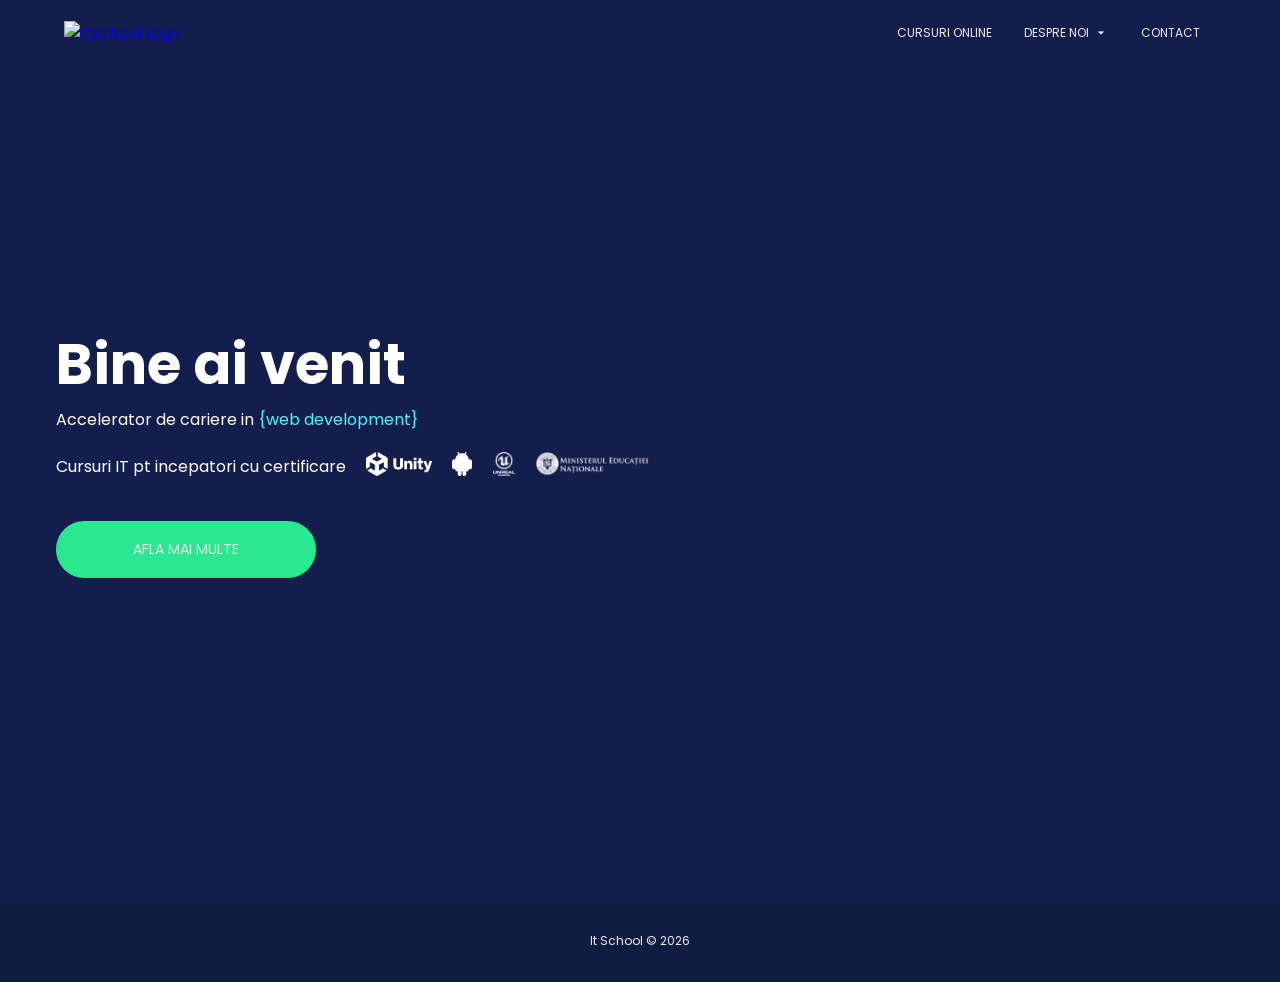
==== index.html @ 47c82e14 "Rename Index.html to index.html" ====
<!DOCTYPE html>
<html lang="en">
<head>
    <meta charset="UTF-8">
    <meta name="viewport" content="width=device-width, initial-scale=1.0">
    <title>Clona It School</title>
    <meta name="description" content="O replica a site-ului itschool.ro"/>
    <!-- includem fonturile -->
  <link rel="preconnect" href="https://fonts.googleapis.com">
<link rel="preconnect" href="https://fonts.gstatic.com" crossorigin>
<link href="https://fonts.googleapis.com/css2?family=Open+Sans:ital,wght@0,300..800;1,300..800&family=Poppins:ital,wght@0,100;0,200;0,300;0,400;0,500;0,600;0,700;0,800;0,900;1,100;1,200;1,300;1,400;1,500;1,600;1,700;1,800;1,900&display=swap" rel="stylesheet">
<!-- includem iconitele -->
 <!-- includem iconitele o singura data, corect, pentru toate variantele -->
 <link rel="stylesheet" href="https://fonts.googleapis.com/css2?family=Material+Symbols+Outlined:opsz,wght,FILL,GRAD@20..48,100..700,0..1,-50..200" />
 <!-- includem css-urile noastre -->
  <link rel="stylesheet" href="CSS/Home.css"/>
</head>
<body>
    <nav>
        <a href="Index.html" class="logo-link">
        <img src="https://itschool.ro/images/logo-itschool-dark.svg" alt="itschool logo"/>   
        </a>
        <div class="menu-icon-container">
        <span class="material-symbols-outlined menu icon">
            menu
        </span>
        <input type="checkbox"/>
        <ul class="nav-links">
            <li class="menu-header-title">Meniu</li>

            <li>
                <a href="Pagini/Cursuri.html">Cursuri Online</a>
            </li>
            <li class="about-us">
                <input type="checkbox" id="sub-menu-checkbox" class="sub-menu-cb">
                <label for="sub-menu-checkbox" class="about-link-mobile">
                    Despre noi
                    <span class="material-symbols-outlined arrow-down-icon">arrow_drop_down</span>
                </label> 
                <a href="Pagini/Despre noi.html" class="about-link-desktop">
                    Despre noi
                    <span class="material-symbols-outlined arrow-down-icon">arrow_drop_down</span>
                </a> 
                
                <!-- Submeniul poziționat corect în interior -->
                <div class="submenu">
                    <label for="sub-menu-checkbox" class="back-btn">
                        <span class="material-symbols-outlined">arrow_back</span> Inapoi
                    </label>
                    <span class="submenu-title">Despre noi</span>
                    <a href="Index.html">It School</a>
                    <a href="Pagini/Despre noi.html">Certificari</a>
                </div>
            </li>
            <li>
                <a href="Pagini/Contact.html">Contact</a>
            </li>
        </ul>
    </div>
    </nav>
   <section class="welcome">
        <div class="container">
         <h1>Bine ai venit</h1>
         <p>Accelerator de cariere in <span>{<span>web development</span>}</span></p>
         <p>
            Cursuri IT pt incepatori cu certificare
            <img src="Imagini/Unity.png" alt="Unity" />
            <img src="Imagini/Android.svg.webp" alt="Android" />
            <img src="Imagini/Unreal Engine.png" alt="Unreal Engine" />
            <img src="Imagini/Ministerul Educatiei.png" alt="Ministerul educatiei" />
         </p>
         <a href="Pagini/Cursuri.html">Afla mai multe</a>
        </div>
    </section>
    <footer>
        <div class="container">
            <p> It School © 2026</p>
        </div>
    </footer>
    <script>
    const menuCheckbox = document.querySelector('nav input[type="checkbox"]');
    const subMenuCheckbox = document.getElementById('sub-menu-checkbox');
    const submenuElement = document.querySelector('nav .submenu');
    
    if (menuCheckbox && subMenuCheckbox) {
        menuCheckbox.addEventListener('change', function() {
            if (!this.checked) {
                // Când închidem meniul principal, debifăm sub-meniul și resetăm poziția
                subMenuCheckbox.checked = false;
                if (submenuElement) {
                    submenuElement.style.transform = 'translateX(100%)';
                }
            }
        });
    }

    // Asigurăm tranziția curată și la apăsarea butonului "Inapoi" sau a checkbox-ului de sub-meniu
    if (subMenuCheckbox && submenuElement) {
        subMenuCheckbox.addEventListener('change', function() {
            if (this.checked) {
                submenuElement.style.transform = 'translateX(-100%)';
            } else {
                submenuElement.style.transform = 'translateX(100%)';
            }
        });
    }
</script>
</body>
</html>
---- CSS/Home.css ----
/* adaugam variabilele */
:root {
    --text-primary: #101d42;
    --text-secondary: #4cf5fb;
    --text-dark: #2b2922;
    --text-light: #eaeaea;
    --text-white: #ffffff;
    --text-turquoise: #4cf5fb;

    --bg-primary: #141e4c;
    --bg-secondary: #dfedf5;
    --bg-dark: #101d42;
    --bg-light: #eaeaea;

    --fs-large: 1rem;
    --fs-medium: 0.875rem;
    --fs-small: 0.75rem;

    --spacing-xl: 2.625rem;
    --spacing-large: 1.75rem;
    --spacing-medium: 1rem;
    --spacing-small: 0.5rem;
    --spacing-tiny: 0.25rem;

    --button-color: #2ae88f;
    --button-hover-color: #1409da;
}

/* resetam proprietatiile default */
* {
    box-sizing: border-box;
}

body, h1, h2, h3, p {
   margin: 0;
   padding: 0;
}

ul {
    list-style-type: none;
    margin: 0;
    padding: 0;
}

a {
    display: block;
    text-decoration: none;
}

/* adaugam proprietati de font */
body {
    font-family: "Poppins", sans-serif;
}

h1 { font-size: 3.5rem; color: var(--text-light); }
h2 { font-size: 1.75rem; color: var(--text-primary); }
h3 { font-size: 1.5rem; color: var(--text-secondary); }
p { font-size: var(--fs-medium); color: var(--text-dark); }

/* clase reutilizabile */
.container {
    max-width: 1200px;
    min-width: 320px;
    margin: auto;
    padding: var(--spacing-medium);
}

/* layout */
body {
    display: flex;
    flex-direction: column;
    min-height: 100vh;
}

/* sitlizarea nav-ului */
nav {
    position: fixed;
    top: 0;
    width: 100%;
    background-color: var(--bg-primary);
    z-index: 2;
    display: flex;
    justify-content: space-between;
    align-items: center;
    padding: var(--spacing-medium) 5%;
}

nav .logo-link {
    padding: 0;
}

nav img {
    width: auto;
    height: 50px;
}

/* Ascundem elementele exclusive de mobil pe PC */
nav .menu.icon,
nav input[type="checkbox"],
nav .sub-menu-cb,
nav .about-link-mobile,
nav .back-btn,
nav .menu-header-title,
nav .submenu-title {
    display: none;
}

nav .menu-icon-container {
    display: flex;
    align-items: center;
}

/* -------------------------------------------- */
/*            STILIZARE PENTRU DESKTOP          */
/* -------------------------------------------- */
nav ul {
    display: flex;
}

nav li {
    position: relative;
}

nav ul a {
    font-size: var(--fs-small);
    text-transform: uppercase;
    color: var(--text-light);
    padding: var(--spacing-small) var(--spacing-medium);
    display: flex;
    align-items: center;
    gap: var(--spacing-tiny);
    transition: all 0.3s ease-in-out;
    border-radius: 20px;
}

nav ul a:hover {
    color: var(--text-turquoise);
    background-color: var(--button-hover-color);
}

nav .arrow-down-icon {
    font-size: var(--fs-large);
    display: inline-block;
}

/* Sub-meniul pe PC - setat strict pentru desktop */
nav li.about-us .submenu {
    display: none;
    position: absolute;
    top: 100%; 
    left: 50%;
    transform: translateX(-50%);
    background-color: var(--bg-primary);
    min-width: 130px;
    padding: var(--spacing-small) 0;
    flex-direction: column;
    border-radius: 15px;
    box-shadow: 0 8px 16px rgba(0, 0, 0, 0.3);
}

nav li.about-us .submenu a {
    justify-content: center;
}

nav li.about-us:hover .submenu {
    display: flex;
}

/* -------------------------------------------- */
/*             STILIZARE PENTRU MOBIL           */
/* -------------------------------------------- */
@media (max-width: 768px) {
    nav img {
        height: 40px;
    }

    nav a {
        border-radius: 0;
    }

    nav a:hover {
        background-color: transparent;
        color: var(--text-white);
    }

    nav ul {
        display: none;
    }

    nav .menu.icon {
        display: block;
        color: #ffffff;
    }

    nav .arrow-down-icon {
        display: none;
    }

    nav .menu-icon-container {
        position: relative;
    }

    nav .menu-icon-container > input[type="checkbox"] {
        display: block;
        position: absolute;
        top: 0;
        left: 0;
        height: 100%;
        width: 100%;
        opacity: 0;
        margin: 0;
        cursor: pointer;
        z-index: 3;
    }

    nav .sub-menu-cb {
        display: none !important;
    }

    /* Meniul principal pe mobil: ocupă 50% din ecran în dreapta */
    nav ul {
        display: flex;
        flex-direction: column;
        width: 50%;
        position: fixed;
        top: calc(40px + 2 * var(--spacing-medium));
        right: 0;
        left: auto;
        bottom: 0;
        background-color: var(--bg-primary);
        padding: var(--spacing-medium) 0;
        overflow-x: hidden;
        transform: translateX(100%);
        opacity: 0;
        visibility: hidden;
        transition: transform 0.4s ease-in-out, opacity 0.4s ease-in-out, visibility 0.4s ease-in-out;
    }

    nav input[type="checkbox"]:checked ~ ul {
        transform: translateX(0);
        opacity: 1;
        visibility: visible;
    }

    nav ul li {
        width: 100%;
        text-align: center;
        position: static;
    }

    nav ul a {
        display: inline-block;
        justify-content: center;
        text-align: center;
        width: 85%; 
        margin: 0 auto; 
        padding: var(--spacing-small);
        border-radius: 20px;
        transition: all 0.3s ease-in-out;
    }

    nav ul a:hover {
        background-color: var(--button-hover-color);
        color: var(--text-turquoise);
    }

    nav .about-link-desktop {
        display: none;
    }

    nav .about-link-mobile {
        display: flex;
        justify-content: center;
        align-items: center;
        width: 85%;
        margin: 0 auto;
        padding: var(--spacing-small);
        font-size: var(--fs-small);
        text-transform: uppercase;
        color: var(--text-light);
        cursor: pointer;
        border-radius: 20px;
        transition: all 0.3s ease-in-out;
    }

    nav .about-link-mobile:hover {
        background-color: var(--button-hover-color);
        color: var(--text-turquoise);
    }

    nav input[type="checkbox"]:checked ~ ul .menu-header-title {
        display: block;
        text-align: center;
        font-size: var(--fs-medium);
        text-transform: uppercase;
        color: var(--text-turquoise);
        letter-spacing: 1px;
        padding: var(--spacing-small) 0;
        margin-bottom: var(--spacing-small);
        border-bottom: 1px solid rgba(255, 255, 255, 0.1);
        width: 85%;
        margin-left: auto;
        margin-right: auto;
    }

    nav .submenu-title {
        display: block;
        text-align: center;
        font-size: var(--fs-medium);
        text-transform: uppercase;
        color: var(--text-turquoise);
        padding: var(--spacing-small) 0;
        margin-bottom: var(--spacing-small);
        border-bottom: 1px solid rgba(255, 255, 255, 0.1);
        width: 85%;
        margin-left: auto;
        margin-right: auto;
        letter-spacing: 1px;
    }

    /* Sub-meniul pe mobil: izolat și controlat prin checkbox */
    nav li.about-us .submenu {
        display: flex;
        position: absolute;
        top: 0;
        left: 0;
        width: 100%;
        height: 100%;
        padding-top: var(--spacing-medium);
        background-color: var(--bg-primary); 
        flex-direction: column;
        box-shadow: none;
        border-radius: 0;
        transition: transform 0.3s ease-in-out;
        z-index: 10;
        align-items: center;
        overflow-x: hidden;
        transform: translateX(100%); 
    }

    nav .sub-menu-cb:checked ~ .submenu {
        transform: translateX(0) !important;
    }

    nav li.about-us .submenu a {
        display: inline-block;
        justify-content: center;
        text-align: center;
        font-size: 0.8rem;
        color: var(--text-light);
        width: 85%;
        margin: 0 auto;
        padding: var(--spacing-small);
        border-radius: 20px;
        transition: all 0.3s ease-in-out;
    }

    nav li.about-us .submenu a:hover {
        background-color: var(--button-hover-color);
        color: var(--text-turquoise);
    }

    nav .back-btn {
        display: flex;
        align-items: center;
        justify-content: center;
        gap: var(--spacing-small);
        color: var(--button-color);
        font-size: var(--fs-small);
        text-transform: uppercase;
        cursor: pointer;
        padding: var(--spacing-small);
        width: 85%;
        margin: 0 auto;
        margin-bottom: var(--spacing-small);
        border: none !important;
        border-radius: 35px;
        transition: all 0.3s ease-in-out;
    }

    nav .back-btn:hover {
        background-color: var(--button-hover-color);
        color: var(--text-turquoise);
    }
}

/* -------------------------------------------- */
/*             SECTIUNEA "BINE ATI VENIT"       */
/* -------------------------------------------- */
.welcome {
    height: 100vh;
    width: 100%;
    background-color: var(--bg-primary);
    display: flex;
    justify-content: center;
    align-items: center;
}

.welcome h1, .welcome p {
    color: var(--text-white);
}

.welcome p {
    font-size: var(--fs-large);
    margin-bottom: var(--spacing-medium);
}

.welcome p:last-of-type {
    margin-bottom: var(--spacing-xl);
}

.welcome p span {
    color: var(--text-secondary);
}

.welcome img {
    height: 24px;
    width: auto;
    margin-left: var(--spacing-medium);
    position: relative;
    top: var(--spacing-tiny);
    filter: brightness(0) invert(1); 
}

.welcome .container {
    display: flex;
    flex-direction: column;
    flex-grow: 1;
}

.welcome a {
    color: var(--text-light);
    background-color: var(--button-color);
    font-size: var(--fs-medium);
    text-transform: uppercase;
    text-align: center;
    padding: var(--spacing-medium);
    border: 2px solid var(--button-color);
    border-radius: 30px;
    width: 260px;
    transition: all 0.3s ease-in-out;
}

.welcome a:hover {
    background-color: var(--button-hover-color);
    border-color: var(--button-hover-color);
    color: var(--text-turquoise);
    cursor: pointer;
}

/* -------------------------------------------- */
/*   ADAPTĂRI EXCLUSIVE PENTRU MOBIL            */
/* -------------------------------------------- */
@media (max-width: 768px) {
    .welcome h1 {
        margin-bottom: var(--spacing-tiny);
    }

    .welcome p:first-of-type {
        margin-bottom: var(--spacing-small);
        margin-top: var(--spacing-small);
        max-width: 90%;
        margin-left: 8px;
    }

    .welcome p:has(img) {
        display: flex;
        flex-direction: row;
        justify-content: center;
        align-items: center;
        flex-wrap: wrap;
        gap: var(--spacing-small); 
        margin-top: 0; 
        margin-bottom: var(--spacing-medium); 
        width: 100%;
    }

    .welcome img {
        display: inline-block;
        margin-left: 0 !important;
        margin-right: 0 !important;
        top: 0;
        height: 36px;
        width: auto;
    }
}

/* -------------------------------------------- */
/*                    FOOTER                    */
/* -------------------------------------------- */
footer {
    background-color: var(--bg-dark);
}

footer p {
    font-size: var(--fs-small);
    text-align: center;
    color: var(--text-light);
    padding: var(--spacing-medium) 0;
}
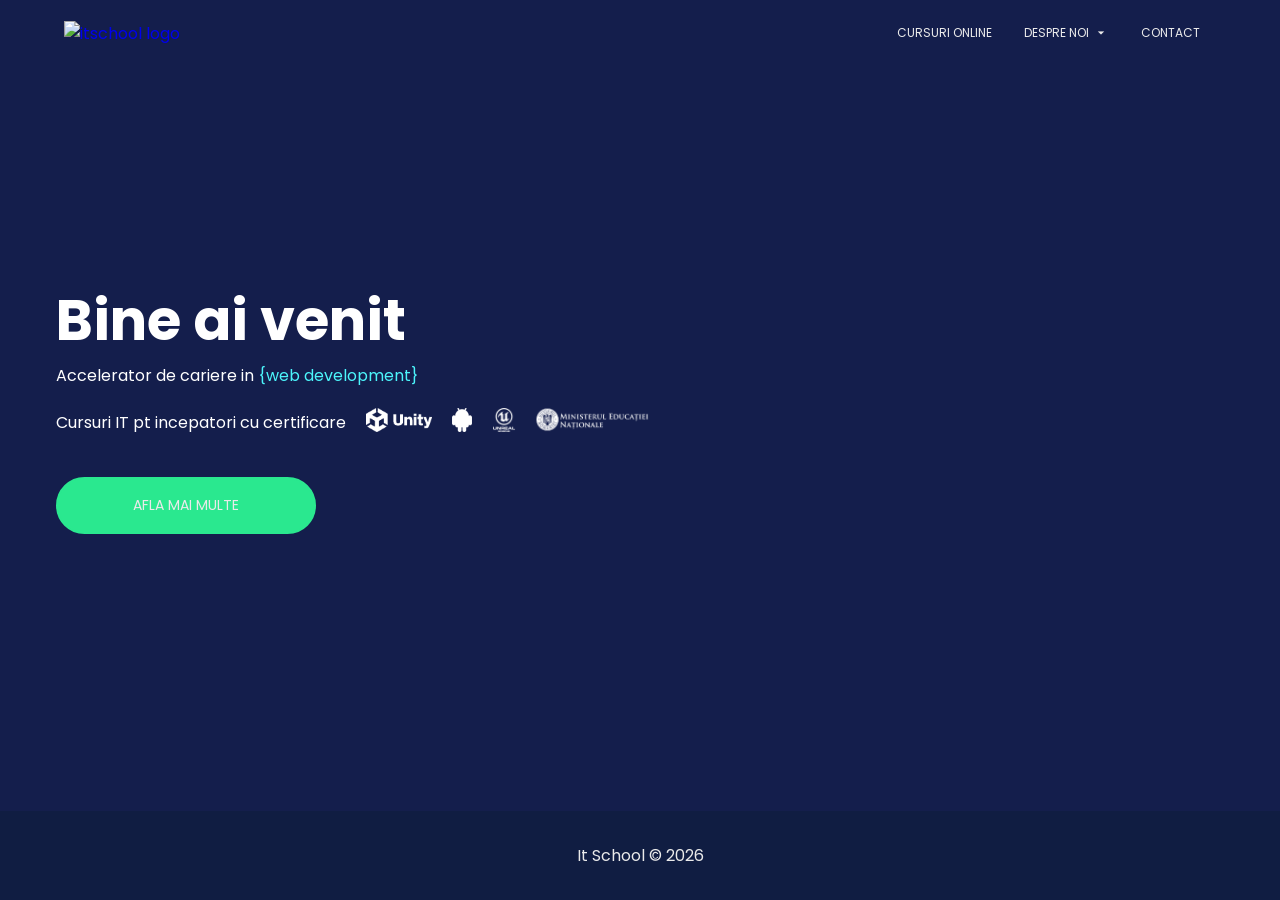
==== commit 8a5dcae0: "modificare pagini si css pt a se corela" ====
--- a/index.html
+++ b/index.html
@@ -17,8 +17,8 @@
 </head>
 <body>
     <nav>
-        <a href="Index.html" class="logo-link">
-        <img src="https://itschool.ro/images/logo-itschool-dark.svg" alt="itschool logo"/>   
+        <a href="../index.html" class="logo-link">
+            <img src="https://itschool.ro/images/logo-itschool-dark.svg" alt="itschool logo"/>   
         </a>
         <div class="menu-icon-container">
         <span class="material-symbols-outlined menu icon">
@@ -48,7 +48,7 @@
                         <span class="material-symbols-outlined">arrow_back</span> Inapoi
                     </label>
                     <span class="submenu-title">Despre noi</span>
-                    <a href="Index.html">It School</a>
+                    <a href="index.html">It School</a>
                     <a href="Pagini/Despre noi.html">Certificari</a>
                 </div>
             </li>
@@ -106,4 +106,4 @@
     }
 </script>
 </body>
-</html>
+</html>
--- a/CSS/Home.css
+++ b/CSS/Home.css
@@ -493,8 +493,20 @@
 }
 
 footer p {
-    font-size: var(--fs-small);
+    font-size: var(--fs-large);
     text-align: center;
     color: var(--text-light);
     padding: var(--spacing-medium) 0;
+}
+
+/* Asigurăm că pagina ocupă cel puțin tot ecranul și footer-ul stă la bază */
+html, body {
+    height: 100%;
+    margin: 0;
+    display: flex;
+    flex-direction: column;
+}
+
+main {
+    flex: 1; /* Forțează conținutul principal să ocupe tot spațiul rămas liber */
 }
